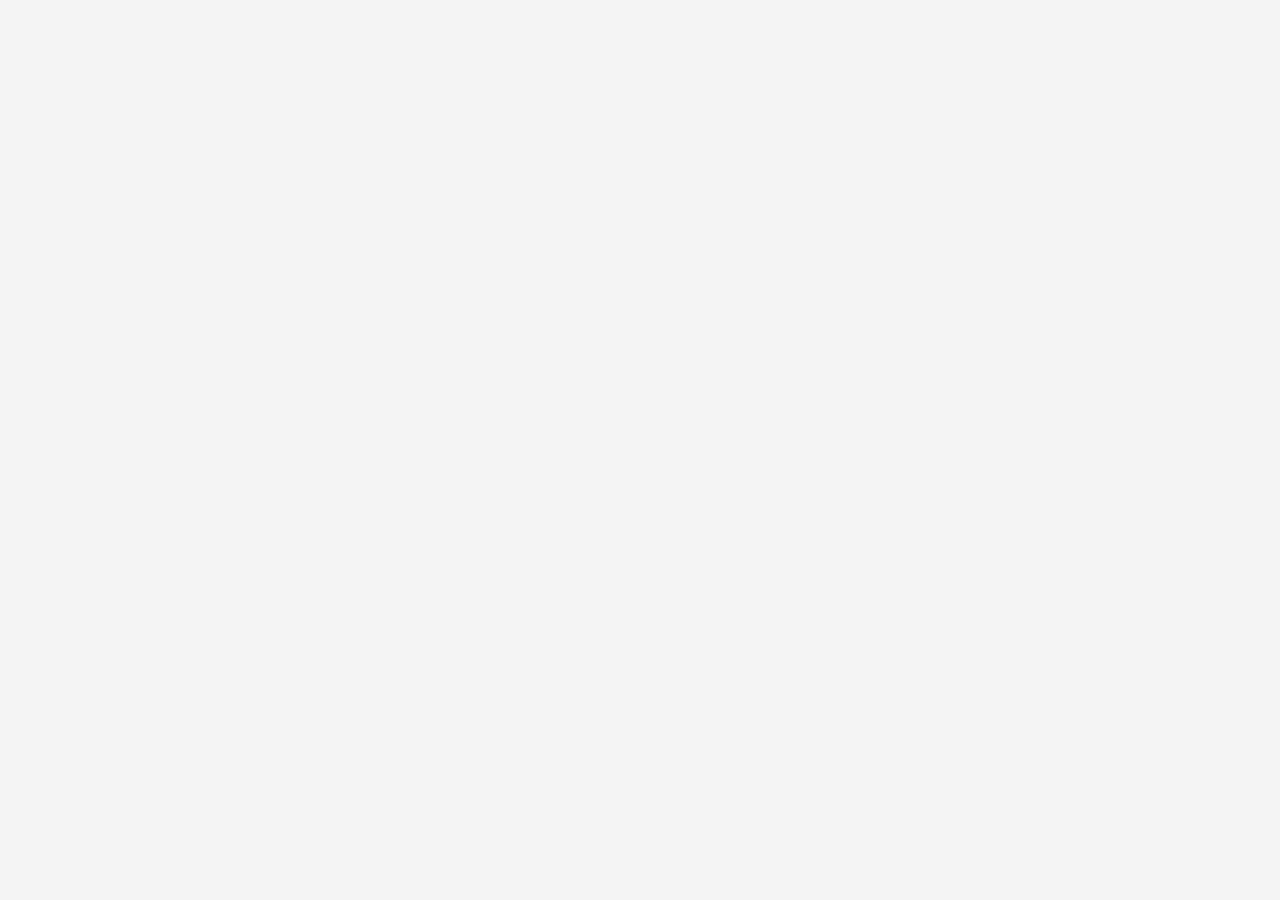
==== index.html @ 9583b334 "Update index.html" ====
<!DOCTYPE html>
<html lang="en">
<head>
    <meta charset="UTF-8">
    <meta name="viewport" content="width=device-width, initial-scale=1.0">
    <title>Product Batch Map</title>
    
    <!-- Leaflet CSS -->
    <link rel="stylesheet" href="https://unpkg.com/leaflet@1.7.1/dist/leaflet.css" />

    <!-- Custom Styles -->
    <style>
        body, html {
            margin: 0;
            padding: 0;
            height: 100%;
            font-family: 'Arial', sans-serif;
            background-color: #f4f4f4;
        }

        #map {
            height: 100vh;
            width: 100%;
            border-radius: 10px;
        }

        /* Custom popup styling */
        .leaflet-popup-content {
            font-size: 16px;
            color: #333;
        }

        .leaflet-popup-content b {
            color: #6ed391;
        }

        /* Marker styling */
        .custom-marker {
            background-color: #6ed391;
            border-radius: 50%;
            width: 14px;
            height: 14px;
            display: flex;
            justify-content: center;
            align-items: center;
            border: 3px solid white;
            box-shadow: 0px 0px 10px rgba(0, 0, 0, 0.3);
        }
    </style>
</head>
<body>

    <div id="map"></div>

    <!-- Leaflet JS -->
    <script src="https://unpkg.com/leaflet@1.7.1/dist/leaflet.js"></script>
    
    <script>
        // Initialize Map
       var map = L.map('map', { zoomControl: false }).setView([51.1657, 10.4515], 6); // Center in Germany
       //  var map = L.map('map', { zoomControl: true });



        // Load Tile Layer (Modern Styling)
        L.tileLayer('https://{s}.basemaps.cartocdn.com/light_all/{z}/{x}/{y}{r}.png', {
            attribution: '&copy; OpenStreetMap & Carto',
            subdomains: 'abcd',
            maxZoom: 20
        }).addTo(map);

        // Fetch and process product batch steps from data.json
        fetch("https://smartfarminglab.github.io/data/productpassport.json")
            .then(response => response.json())
            .then(data => {
                const productBatchSteps = data.productBatchSteps.map(step => ({
                    name: step.name,
                    latitude: step.address.latitude,
                    longitude: step.address.longitude,
                    address: `${step.address.name}, ${step.address.city}`,
                    nextStepId: step.nextStepId
                }));

                // Add markers and connect steps
                let polylinePoints = [];
                productBatchSteps.forEach((step, index) => {
                    var marker = L.marker([step.latitude, step.longitude], {
                        icon: L.divIcon({
                            className: 'custom-marker',
                            html: `<div></div>`,
                            iconSize: [14, 14],
                            popupAnchor: [0, -10]
                        })
                    }).addTo(map)
                      .bindPopup(`<b>${step.name}</b><br>${step.address}`);

                    // Add to polyline path
                    polylinePoints.push([step.latitude, step.longitude]);
                });

                // Draw polyline connecting the batch steps with a modern look
                L.polyline(polylinePoints, {
                    color: "#6ed391",
                    weight: 4,
                    opacity: 0.8,
                    dashArray: "5, 10",
                    lineJoin: "round"
                }).addTo(map);
            })
            .catch(error => console.error("Error loading data:", error));
    </script>

</body>
</html>
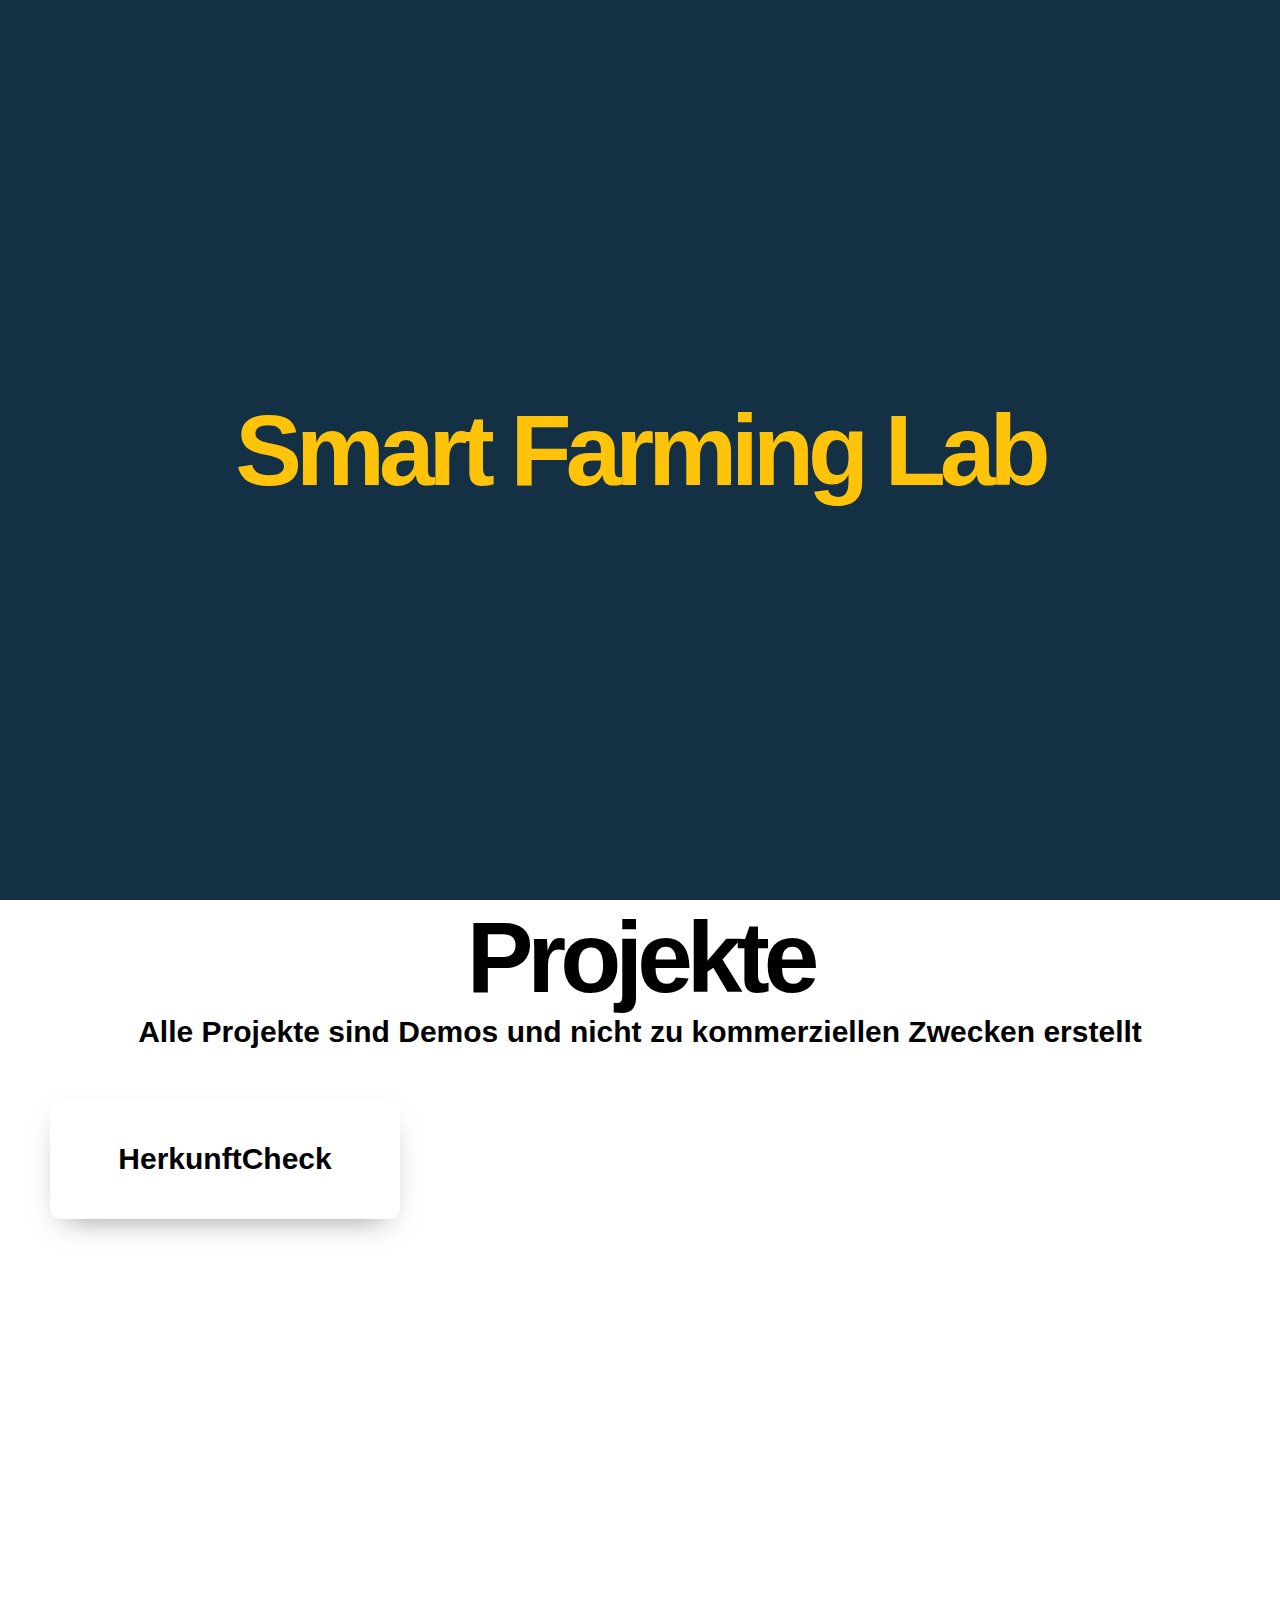
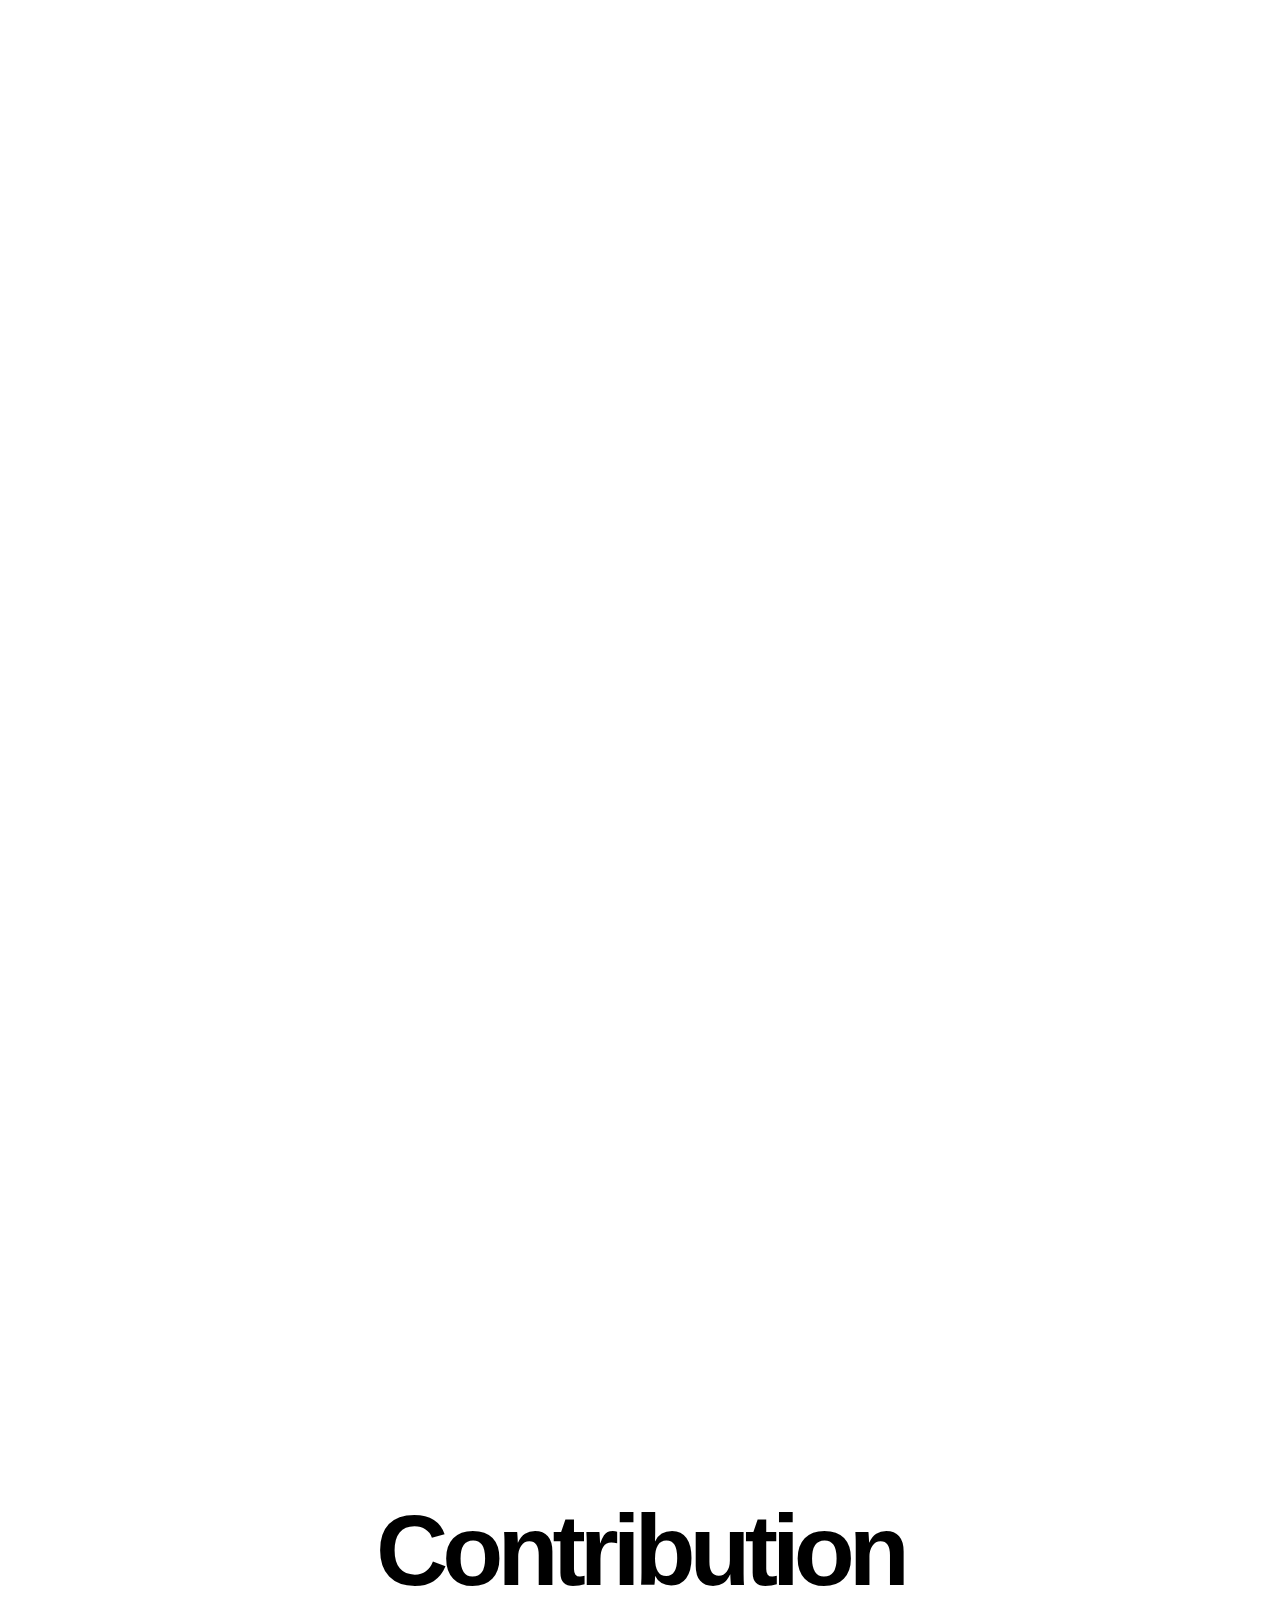
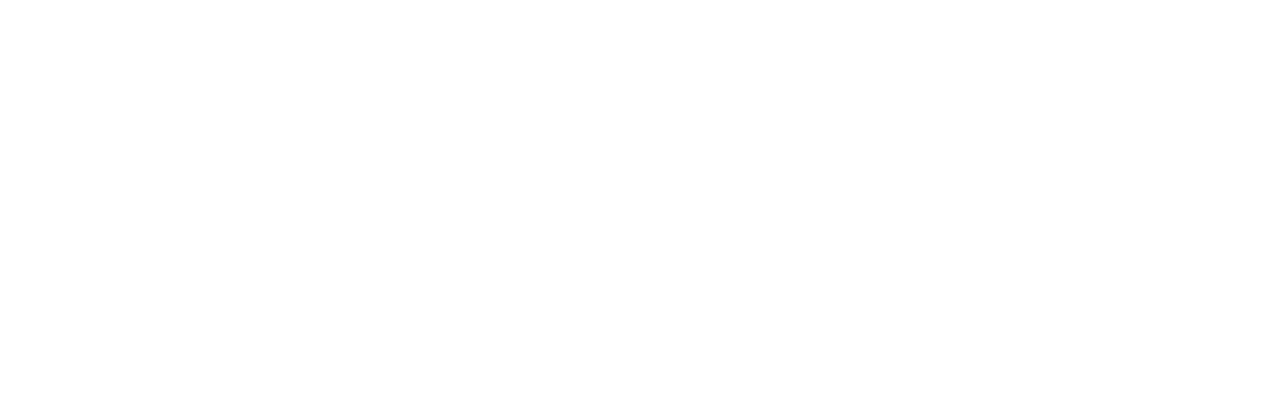
==== commit 26652334: "Update index.html" ====
--- a/index.html
+++ b/index.html
@@ -1,114 +1,207 @@
-<!DOCTYPE html>
-<html lang="en">
+<html>
+
 <head>
-    <meta charset="UTF-8">
-    <meta name="viewport" content="width=device-width, initial-scale=1.0">
-    <title>Product Batch Map</title>
-    
-    <!-- Leaflet CSS -->
-    <link rel="stylesheet" href="https://unpkg.com/leaflet@1.7.1/dist/leaflet.css" />
-
-    <!-- Custom Styles -->
     <style>
-        body, html {
+        * {
+            box-sizing: border-box;
             margin: 0;
             padding: 0;
-            height: 100%;
-            font-family: 'Arial', sans-serif;
-            background-color: #f4f4f4;
-        }
-
-        #map {
+            text-decoration: none;
+        }
+
+        body {
+            font-size: 30px;
+            font-family: Arial, Helvetica, sans-serif;
+            font-weight: 700;
+        }
+
+        .title {
+            position: relative;
+            font-size: 100px;
+            font-family: Arial, Helvetica, sans-serif;
+            font-weight: 900;
+            letter-spacing: -6px;
+        }
+
+        /*
+ *  Text animation
+ */
+
+        .text-section {
+            position: relative;
+        }
+
+        .text {
             height: 100vh;
+            display: flex;
+            align-items: center;
+            justify-content: center;
             width: 100%;
-            border-radius: 10px;
-        }
-
-        /* Custom popup styling */
-        .leaflet-popup-content {
-            font-size: 16px;
-            color: #333;
-        }
-
-        .leaflet-popup-content b {
-            color: #6ed391;
-        }
-
-        /* Marker styling */
-        .custom-marker {
-            background-color: #6ed391;
-            border-radius: 50%;
-            width: 14px;
-            height: 14px;
-            display: flex;
-            justify-content: center;
-            align-items: center;
-            border: 3px solid white;
-            box-shadow: 0px 0px 10px rgba(0, 0, 0, 0.3);
+            -webkit-touch-callout: none;
+            /* iOS Safari */
+            -webkit-user-select: none;
+            /* Safari */
+            -khtml-user-select: none;
+            /* Konqueror HTML */
+            -moz-user-select: none;
+            /* Old versions of Firefox */
+            -ms-user-select: none;
+            /* Internet Explorer/Edge */
+            user-select: none;
+        }
+
+        .text-section .text:last-child {
+            position: absolute;
+            top: 0;
+        }
+
+        .light {
+            color: #000;
+            background: #fff;
+        }
+
+        .dark {
+            color: #fff;
+            color: rgb(255, 196, 9);
+            background: rgb(20, 48, 68);
+        }
+
+        .animate-dark-to-light {
+            will-change: clip-path;
+            animation: dark-to-light forwards 0.8s ease-in-out 0.8s;
+        }
+
+        .text-small {
+            font-size: 30px;
+            font-family: Arial, Helvetica, sans-serif;
+            font-weight: 700;
+
+            text-align: center;
+        }
+
+        .projects {
+            display: block;
+            text-align: center;
+        }
+
+        .card {max-width: 350px;width: 100%;box-shadow: 0px 12px 31px -15px rgba(0, 0, 0, 0.5);height: 120px;z-index: 1005;background: #fff;box-sizing: border-box;font-size: 30px;margin: 50px;border-radius: 11px;display: flex;align-items: center;justify-content: center;/* text-decoration: auto; */color: #000;}
+
+        @keyframes dark-to-light {
+            from {
+                clip-path: inset(0 0% 0 0);
+            }
+
+            to {
+                clip-path: inset(0 100% 0 0);
+            }
+        }
+
+        /*
+ *  Sticky Scroller
+ */
+
+        .sticky {
+            position: sticky;
+            top: 0;
+            z-index: 0;
+        }
+
+        .fixed {
+            position: fixed;
+            top: 0;
+            z-index: -1;
+        }
+
+        .absolute {
+            position: absolute;
+            top: 0;
         }
     </style>
+    <script>
+        var observer = new IntersectionObserver(callback, {
+            rootMargin: "0px",
+            threshold: 1.0
+        });
+
+        var container = document.querySelector(".sticky-scroller");
+        var target = document.querySelector("[data-scroll-shrink]");
+        observer.observe(target);
+
+        function callback(entries, observer) {
+            entries.forEach((entry) => {
+                if (entry.isIntersecting) {
+                    window.addEventListener("scroll", onScroll);
+                } else {
+                    // window.removeEventListener('scroll', onScroll);
+                }
+            });
+        }
+
+        var lastScrollY = 0;
+        var ticking = false;
+
+        var update = function () {
+            // do your stuff
+            var bounds = container.getBoundingClientRect();
+            var percentage = ((Math.abs(bounds.y) * 100) / bounds.height) * 2;
+            var clipPath = "inset(0 0 " + percentage + "% 0)";
+            target.style.clipPath = clipPath;
+            ticking = false;
+        };
+
+        var requestTick = function () {
+            if (!ticking) {
+                window.requestAnimationFrame(update);
+                ticking = true;
+            }
+        };
+
+        var onScroll = function () {
+            lastScrollY = window.scrollY;
+            requestTick();
+        };
+
+    </script>
 </head>
+
 <body>
 
-    <div id="map"></div>
-
-    <!-- Leaflet JS -->
-    <script src="https://unpkg.com/leaflet@1.7.1/dist/leaflet.js"></script>
-    
-    <script>
-        // Initialize Map
-       var map = L.map('map', { zoomControl: false }).setView([51.1657, 10.4515], 6); // Center in Germany
-       //  var map = L.map('map', { zoomControl: true });
-
-
-
-        // Load Tile Layer (Modern Styling)
-        L.tileLayer('https://{s}.basemaps.cartocdn.com/light_all/{z}/{x}/{y}{r}.png', {
-            attribution: '&copy; OpenStreetMap & Carto',
-            subdomains: 'abcd',
-            maxZoom: 20
-        }).addTo(map);
-
-        // Fetch and process product batch steps from data.json
-        fetch("https://smartfarminglab.github.io/data/productpassport.json")
-            .then(response => response.json())
-            .then(data => {
-                const productBatchSteps = data.productBatchSteps.map(step => ({
-                    name: step.name,
-                    latitude: step.address.latitude,
-                    longitude: step.address.longitude,
-                    address: `${step.address.name}, ${step.address.city}`,
-                    nextStepId: step.nextStepId
-                }));
-
-                // Add markers and connect steps
-                let polylinePoints = [];
-                productBatchSteps.forEach((step, index) => {
-                    var marker = L.marker([step.latitude, step.longitude], {
-                        icon: L.divIcon({
-                            className: 'custom-marker',
-                            html: `<div></div>`,
-                            iconSize: [14, 14],
-                            popupAnchor: [0, -10]
-                        })
-                    }).addTo(map)
-                      .bindPopup(`<b>${step.name}</b><br>${step.address}`);
-
-                    // Add to polyline path
-                    polylinePoints.push([step.latitude, step.longitude]);
-                });
-
-                // Draw polyline connecting the batch steps with a modern look
-                L.polyline(polylinePoints, {
-                    color: "#6ed391",
-                    weight: 4,
-                    opacity: 0.8,
-                    dashArray: "5, 10",
-                    lineJoin: "round"
-                }).addTo(map);
-            })
-            .catch(error => console.error("Error loading data:", error));
-    </script>
-
+    <main>
+
+        <section class="text-section">
+            <div class="text light title">
+                <div>Smart Farming Lab</div>
+            </div>
+            <div class="text dark animate-dark-to-light title">
+                <div>Smart Farming Lab</div>
+            </div>
+        </section>
+
+        <section>
+            <div class="text projects">
+                <div class=" light title">Projekte </div>
+
+                <div class="text-small">Alle Projekte sind Demos und nicht zu kommerziellen Zwecken erstellt</div>
+
+
+               
+                    <a href="https://smartfarminglab.github.io/herkunftcheck"> <div class="card">HerkunftCheck    </div></a>
+            
+
+
+
+
+            </div>
+            <div class="text"></div>
+        </section>
+
+        <section>
+            <div class="text light title">
+                Contribution
+            </div>
+        </section>
+
+    </main>
 </body>
-</html>
+
+</html>